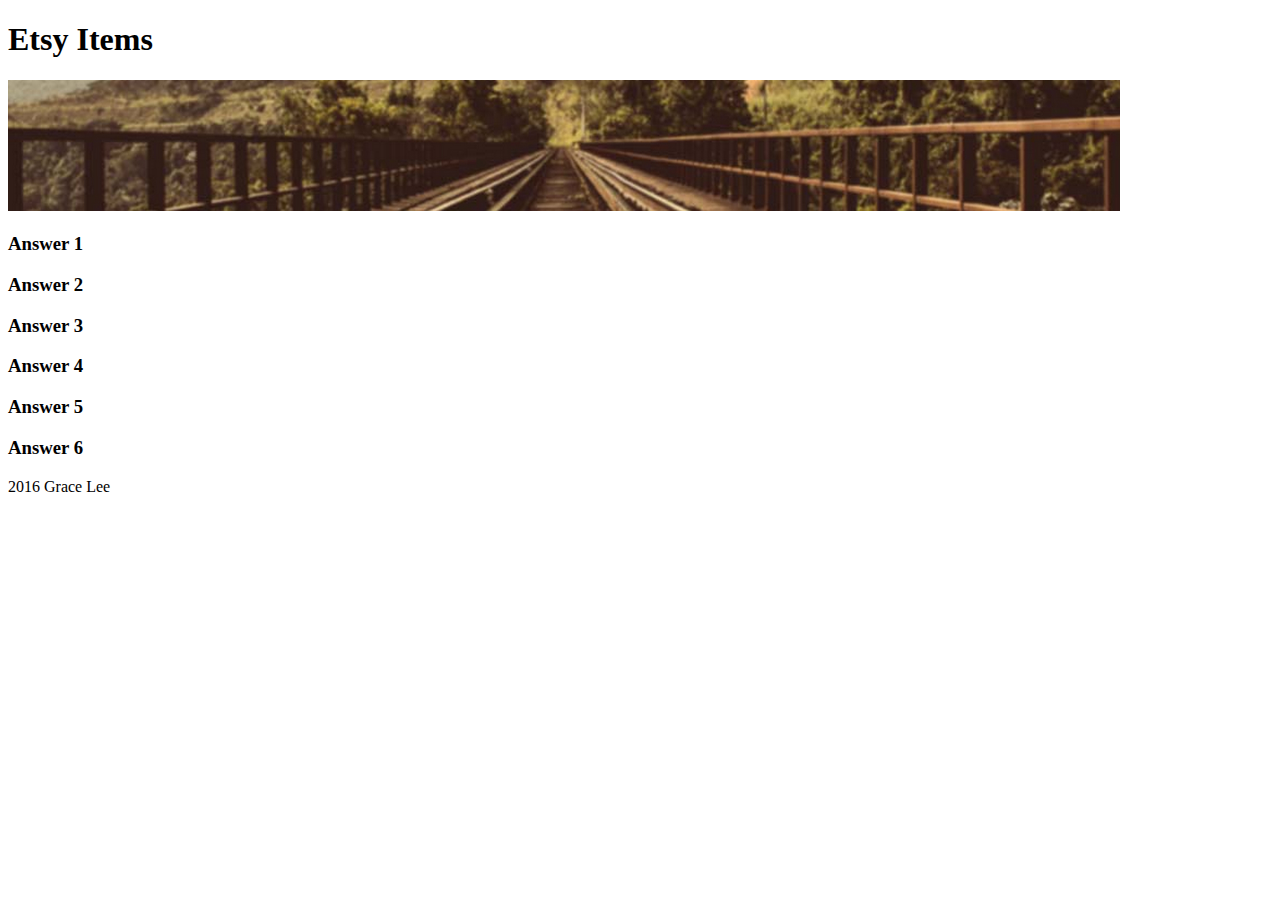
==== index.html @ 95be7181 "initial commitment" ====
<!DOCTYPE html>
<html>
  <head>
    <link rel=“stylesheet” href=“normalize.css”>
    <link rel=“stylesheet” href=“style.css”>
  </head>
  <body>

    <h1>Etsy Items</h1>
    <div> <img src="./banner.jpg" width=88%></div>

    <div class="main">
      <h3>Answer 1</h3>
        <div class="answer" id="answer1"></div>
      <h3>Answer 2</h3>
        <div class="answer" id="answer2"></div>
      <h3>Answer 3</h3>
        <div class="answer" id="answer3"></div>
      <h3>Answer 4</h3>
        <div class="answer" id="answer4"></div>
      <h3>Answer 5</h3>
        <div class="answer" id="answer5"></div>
      <h3>Answer 6</h3>
        <div class="answer" id="answer6"></div>
    </div>

    <div class="bottom">2016 Grace Lee</div>

    <script src="js/items.js"></script>
    <script src="js/main.js"></script>

  </body>
</html>
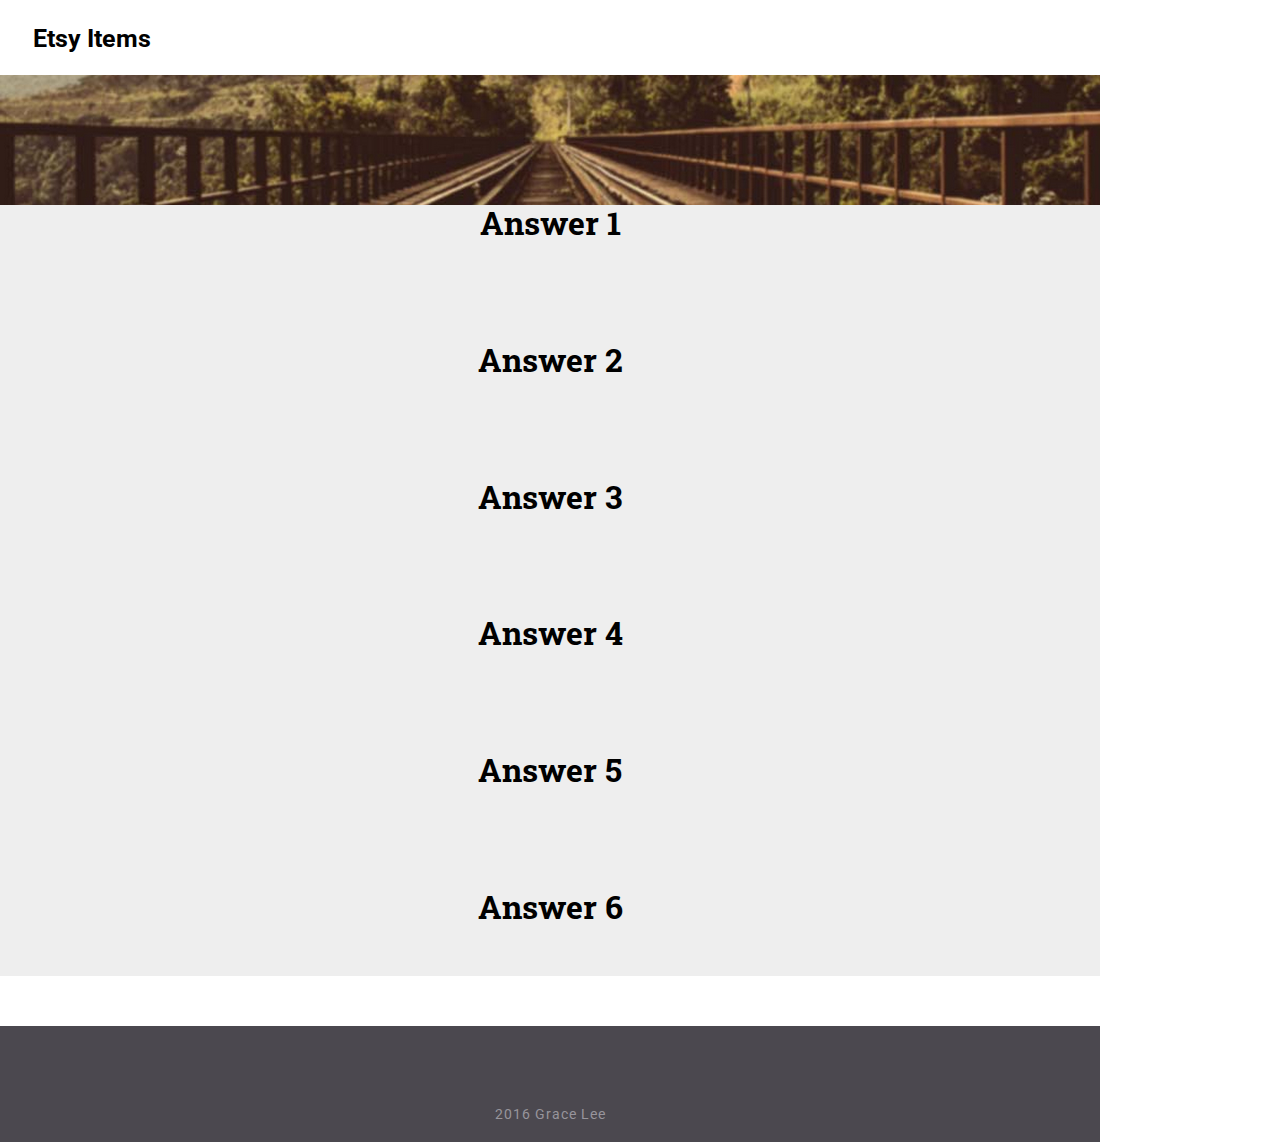
==== commit 6b900d9b: "styling of top, img and bottom" ====
--- a/index.html
+++ b/index.html
@@ -1,13 +1,15 @@
 <!DOCTYPE html>
 <html>
   <head>
-    <link rel=“stylesheet” href=“normalize.css”>
-    <link rel=“stylesheet” href=“style.css”>
+    <link rel="stylesheet" href="normalize.css">
+    <link href="https://fonts.googleapis.com/css?family=Roboto|Roboto+Slab" rel="stylesheet">
+    <link rel="stylesheet" href="style.css">
   </head>
+
   <body>
 
     <h1>Etsy Items</h1>
-    <div> <img src="./banner.jpg" width=88%></div>
+    <img src="./banner.jpg" width=100%>
 
     <div class="main">
       <h3>Answer 1</h3>
@@ -30,4 +32,5 @@
     <script src="js/main.js"></script>
 
   </body>
+
 </html>
--- a/style.css
+++ b/style.css
@@ -0,0 +1,43 @@
+*{
+  box-sizing: border-box;
+  font-family: 'Roboto', sans-serif;
+}
+
+body {
+  max-width: 1100px;
+}
+
+.main {
+  background-color: #EEEEEE;
+  text-align: center;
+  margin-top: -36px;
+}
+
+h1 {
+  font-size: 25px;
+  letter-spacing: 1x;
+  padding-left: 33px;
+  padding-top: 8px;
+  padding-bottom: 5px;
+}
+
+h3 {
+  font-size: 32px;
+  font-family: 'Roboto Slab', serif;
+  padding-bottom: 50px;
+}
+
+.answer {
+  font-size: 10px;
+  margin-top: 25px;
+  margin-bottom: 50px;
+}
+
+.bottom {
+  background-color: #4B484F;
+  color: #98959C;
+  font-size: 14px;
+  letter-spacing: 1px;
+  text-align: center;
+  padding: 80px 20px 20px;
+}
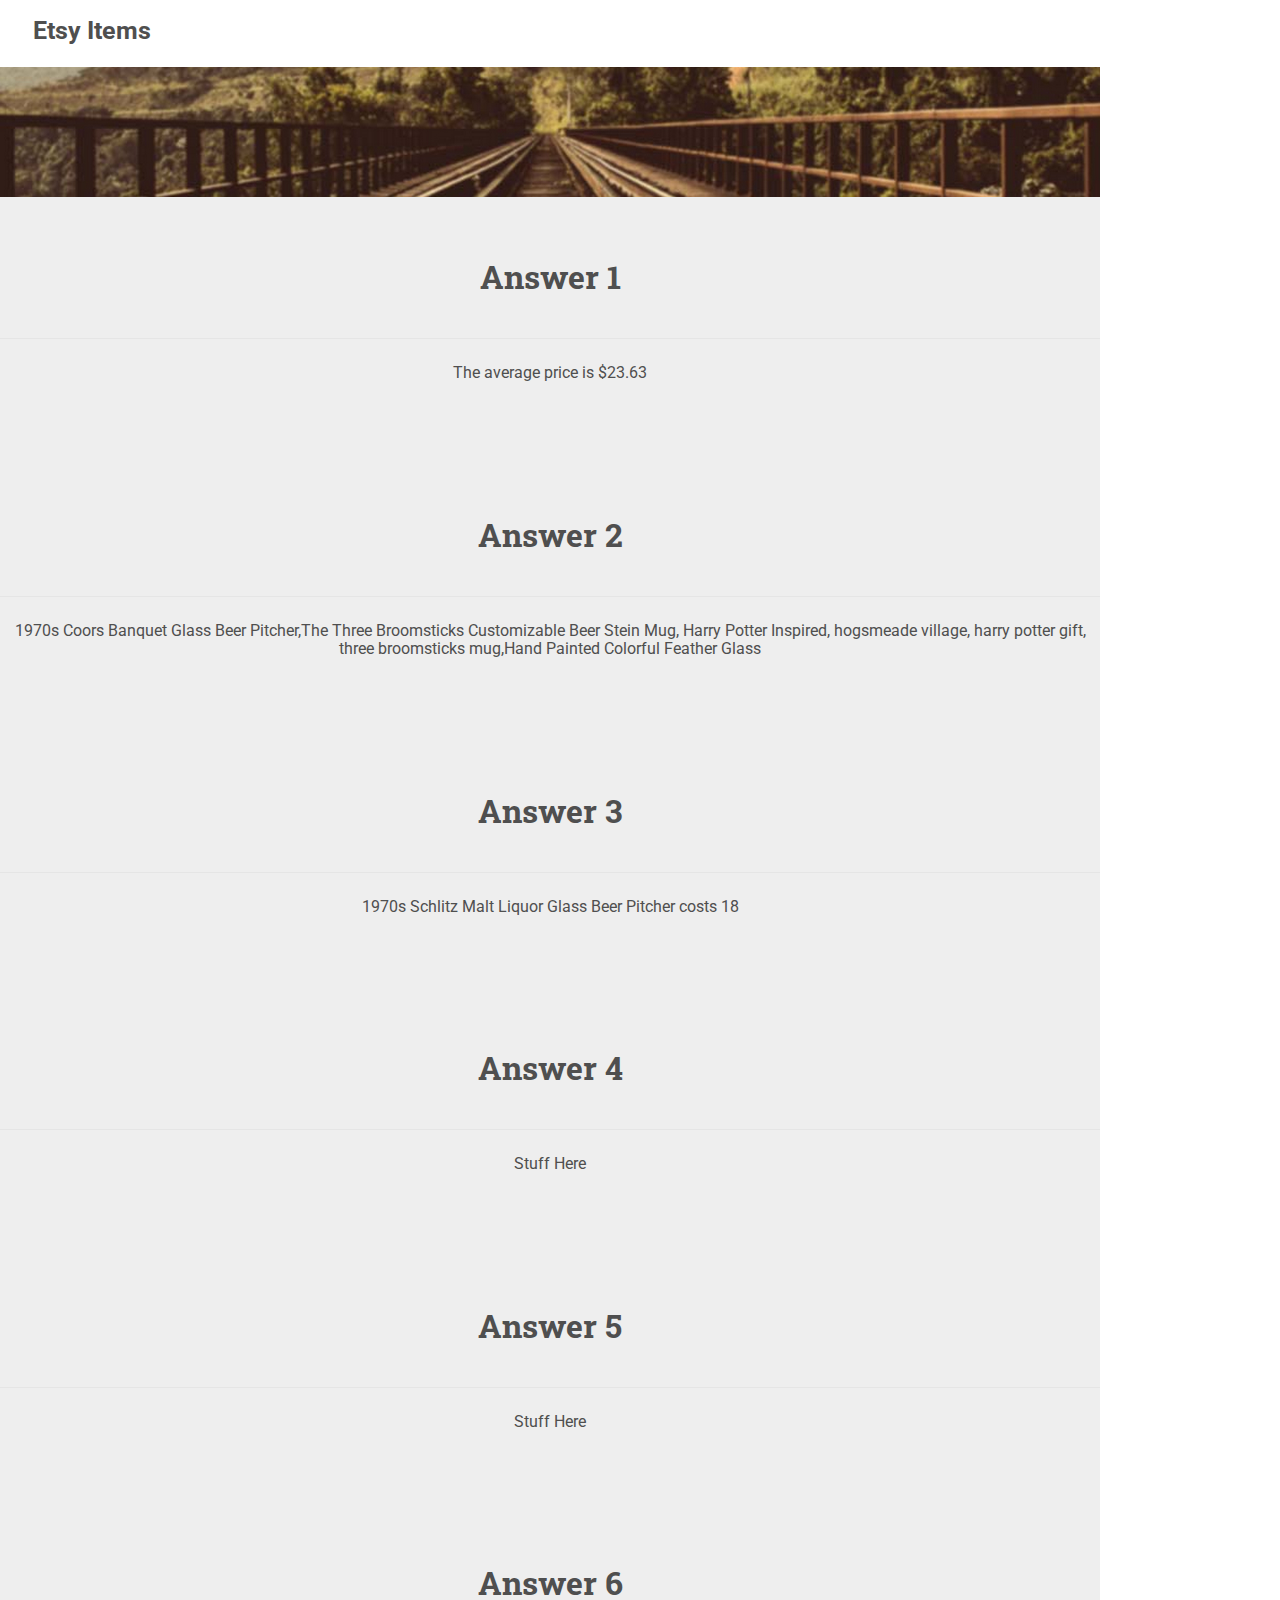
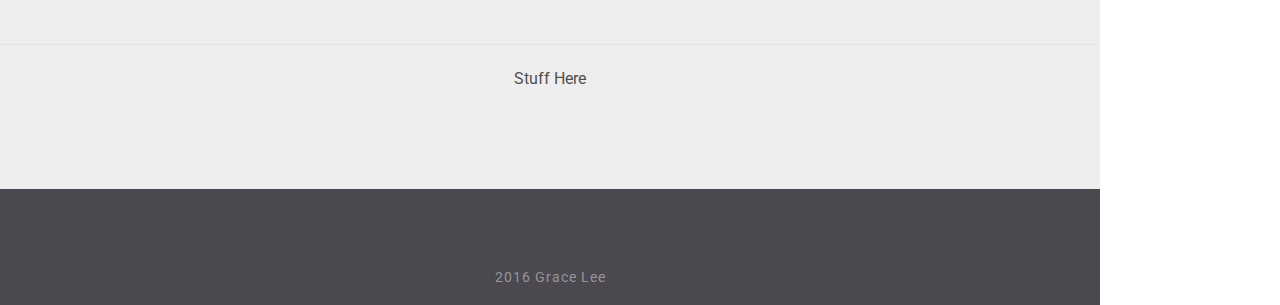
==== commit c01ae4f6: "answers 1,2,3 are working" ====
--- a/index.html
+++ b/index.html
@@ -13,23 +13,23 @@
 
     <div class="main">
       <h3>Answer 1</h3>
-        <div class="answer" id="answer1"></div>
+        <div class="answer" id="answer1">Stuff Here</div>
       <h3>Answer 2</h3>
-        <div class="answer" id="answer2"></div>
+        <div class="answer" id="answer2">Stuff Here</div>
       <h3>Answer 3</h3>
-        <div class="answer" id="answer3"></div>
+        <div class="answer" id="answer3">Stuff Here</div>
       <h3>Answer 4</h3>
-        <div class="answer" id="answer4"></div>
+        <div class="answer" id="answer4">Stuff Here</div>
       <h3>Answer 5</h3>
-        <div class="answer" id="answer5"></div>
+        <div class="answer" id="answer5">Stuff Here</div>
       <h3>Answer 6</h3>
-        <div class="answer" id="answer6"></div>
+        <div class="answer" id="answer6">Stuff Here</div>
     </div>
 
     <div class="bottom">2016 Grace Lee</div>
 
-    <script src="js/items.js"></script>
-    <script src="js/main.js"></script>
+    <script src="./items.js"></script>
+    <script src="./main.js"></script>
 
   </body>
 
--- a/style.css
+++ b/style.css
@@ -1,34 +1,40 @@
 *{
   box-sizing: border-box;
   font-family: 'Roboto', sans-serif;
+  color: #4F4F4F;
 }
 
 body {
   max-width: 1100px;
+
 }
 
 .main {
   background-color: #EEEEEE;
   text-align: center;
   margin-top: -36px;
+  padding-bottom: 50px;
 }
 
 h1 {
   font-size: 25px;
   letter-spacing: 1x;
   padding-left: 33px;
-  padding-top: 8px;
   padding-bottom: 5px;
 }
 
 h3 {
   font-size: 32px;
   font-family: 'Roboto Slab', serif;
-  padding-bottom: 50px;
+  padding: 100px 50px 60px;
+  width: 100%;
+  border-bottom: 1px solid #E5E5E5;
+  line-height: 0.1em;
+  margin: 10px 0 20px;
 }
 
 .answer {
-  font-size: 10px;
+  font-size: 16px;
   margin-top: 25px;
   margin-bottom: 50px;
 }
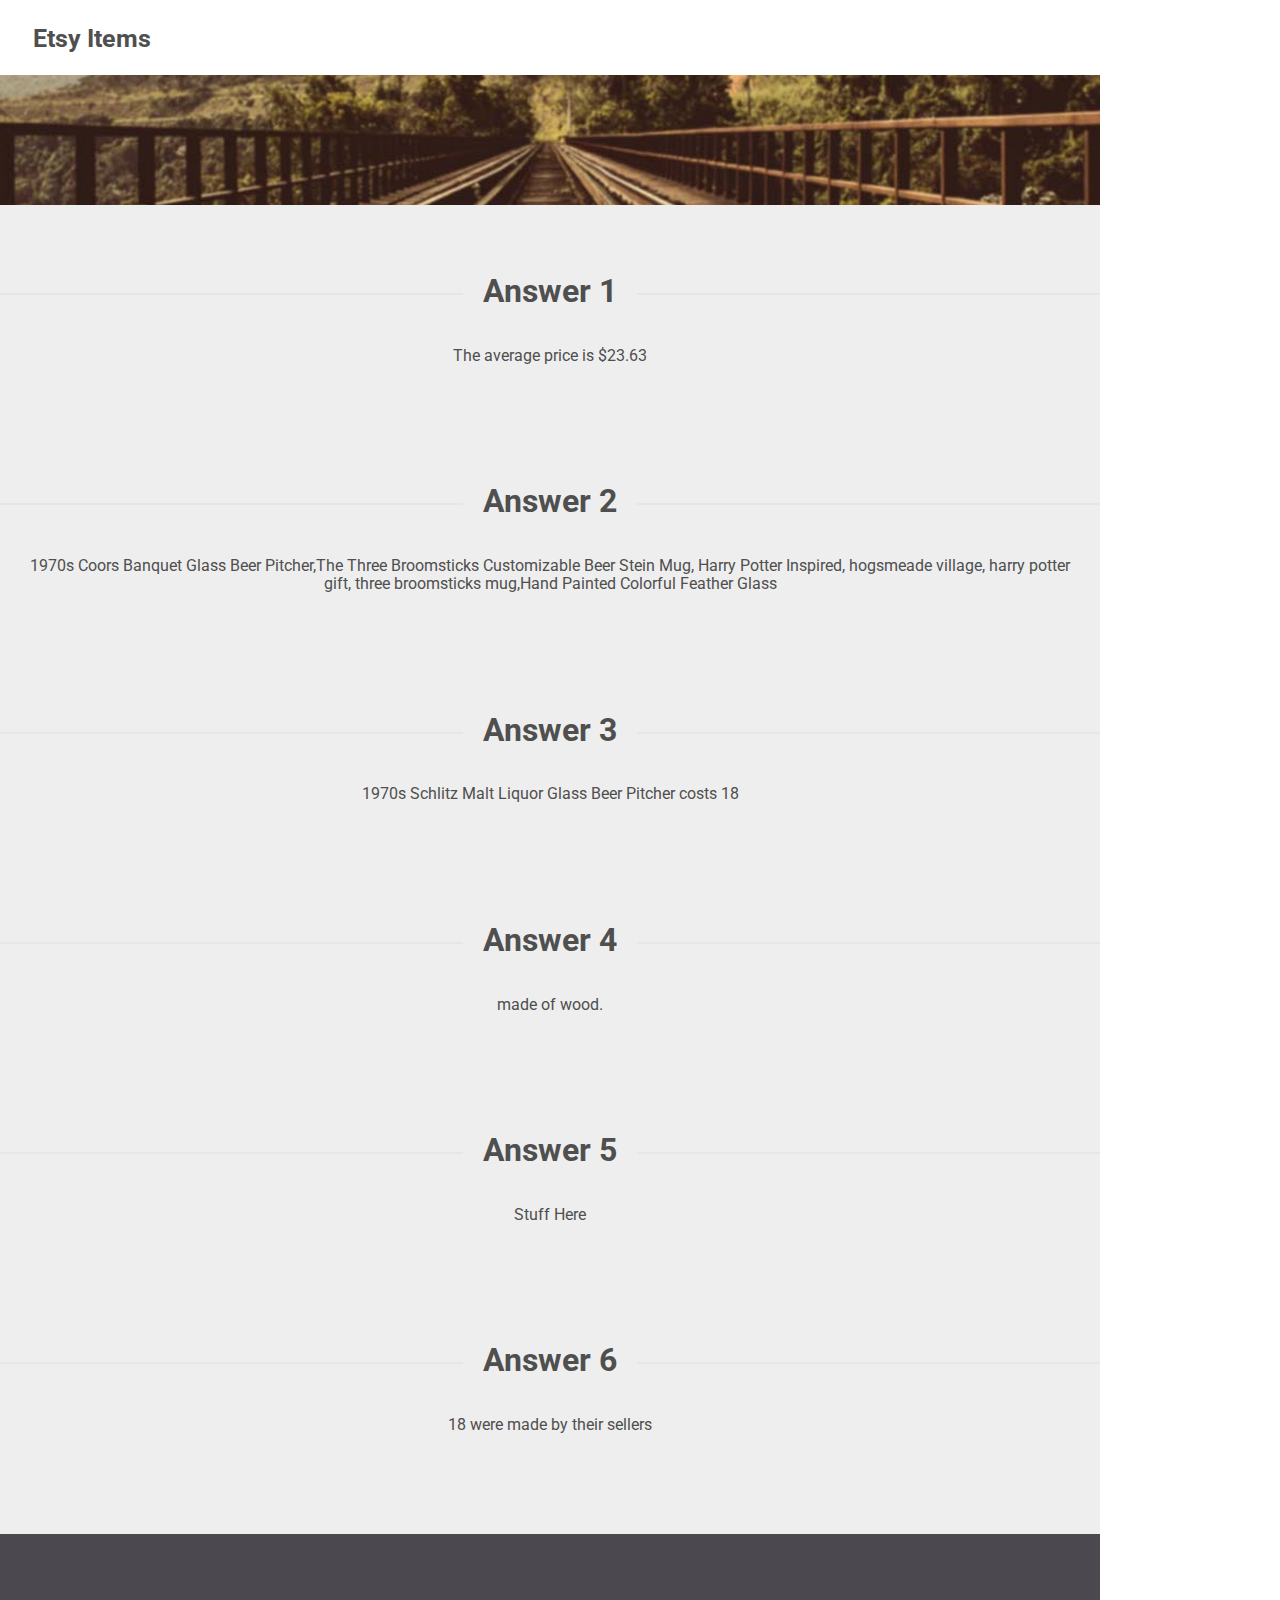
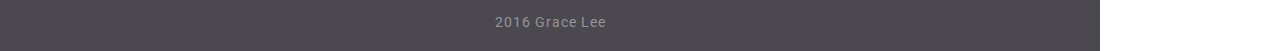
==== commit dbbd21bb: "updated styling" ====
--- a/index.html
+++ b/index.html
@@ -12,17 +12,17 @@
     <img src="./banner.jpg" width=100%>
 
     <div class="main">
-      <h3>Answer 1</h3>
+      <h3 class="background"><span>Answer 1</span></h3>
         <div class="answer" id="answer1">Stuff Here</div>
-      <h3>Answer 2</h3>
+      <h3 class="background"><span>Answer 2</span></h3>
         <div class="answer" id="answer2">Stuff Here</div>
-      <h3>Answer 3</h3>
+      <h3 class="background"><span>Answer 3</span></h3>
         <div class="answer" id="answer3">Stuff Here</div>
-      <h3>Answer 4</h3>
+      <h3 class="background"><span>Answer 4</span></h3>
         <div class="answer" id="answer4">Stuff Here</div>
-      <h3>Answer 5</h3>
+      <h3 class="background"><span>Answer 5</span></h3>
         <div class="answer" id="answer5">Stuff Here</div>
-      <h3>Answer 6</h3>
+      <h3 class="background"><span>Answer 6</span></h3>
         <div class="answer" id="answer6">Stuff Here</div>
     </div>
 
--- a/style.css
+++ b/style.css
@@ -18,22 +18,40 @@
 
 h1 {
   font-size: 25px;
-  letter-spacing: 1x;
   padding-left: 33px;
   padding-bottom: 5px;
+  padding-top: 8px;
 }
 
 h3 {
   font-size: 32px;
   font-family: 'Roboto Slab', serif;
-  padding: 100px 50px 60px;
+  padding: 67px 40px 5px;
   width: 100%;
-  border-bottom: 1px solid #E5E5E5;
-  line-height: 0.1em;
-  margin: 10px 0 20px;
+}
+
+h3 span {
+  background-color: #EEEEEE;
+  padding: 20px;
+}
+
+h3.background {
+  position: relative;
+  z-index: 1;
+  text-align:center;
+}
+
+h3::before {
+  border-top: 2px solid #E6E6E6;
+  content:"";
+  margin: 33px auto;
+  position: absolute;
+  top: 50%; left: 0; right: 0; bottom: 0;
+  z-index: -1;
 }
 
 .answer {
+  padding: 0 15px;
   font-size: 16px;
   margin-top: 25px;
   margin-bottom: 50px;
